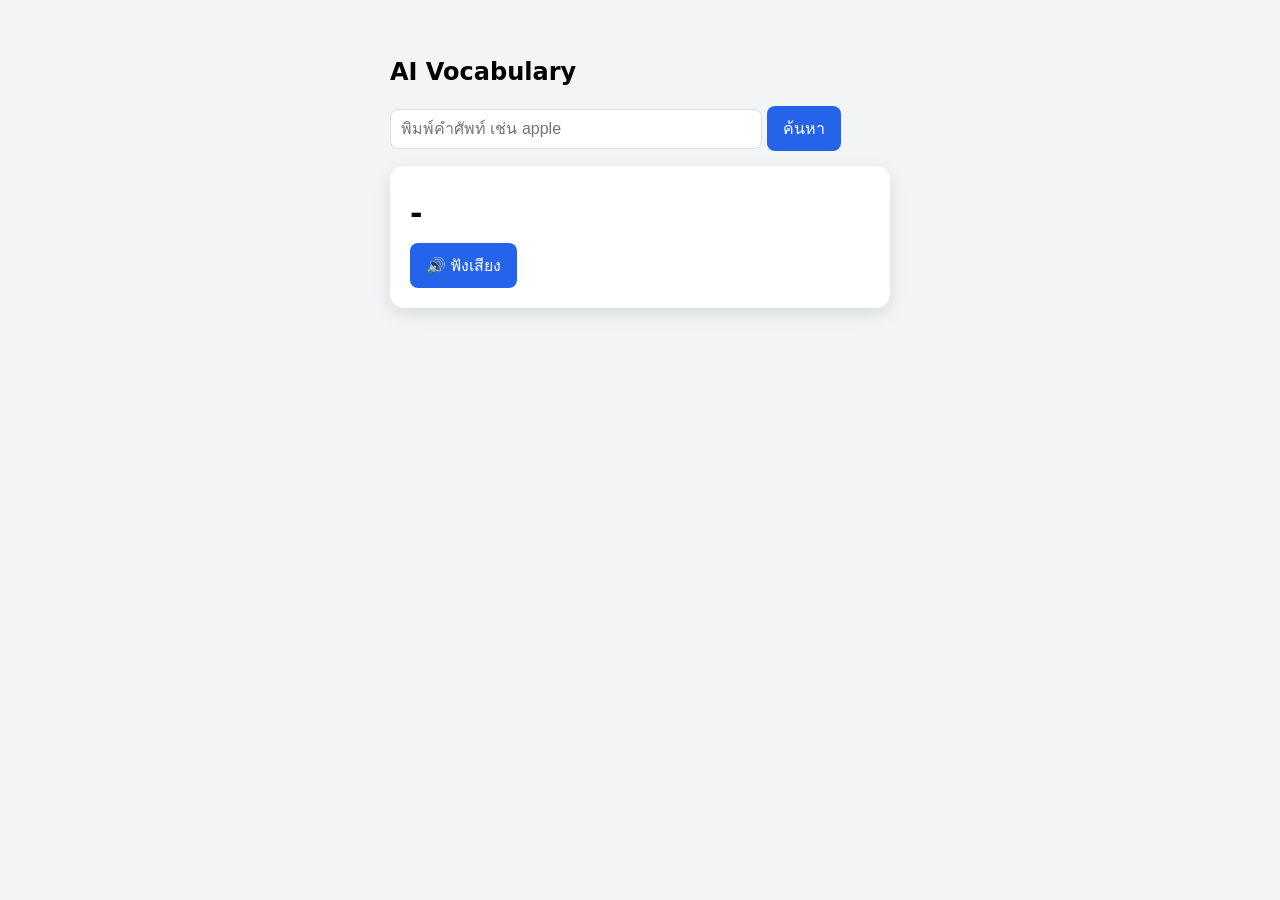
==== index.html @ 569f8cfa "front ai app" ====
<!doctype html>
<html lang="th">
    <head>
        <meta charset="UTF-8" />
        <title>AI Vocabulary Helper</title>
        <meta name="viewport" content="width=device-width, initial-scale=1.0" />

        <style>
            body {
                font-family: system-ui;
                background: #f3f4f6;
                padding: 30px;
            }

            .container {
                max-width: 500px;
                margin: auto;
            }

            .card {
                background: white;
                border-radius: 14px;
                padding: 20px;
                box-shadow: 0 6px 18px rgba(0, 0, 0, 0.1);
            }

            input {
                width: 70%;
                padding: 10px;
                font-size: 16px;
                border-radius: 8px;
                border: 1px solid #ddd;
            }

            button {
                padding: 10px 16px;
                font-size: 16px;
                border: none;
                border-radius: 8px;
                cursor: pointer;
                background: #2563eb;
                color: white;
            }

            button:hover {
                background: #1d4ed8;
            }

            .word {
                font-size: 30px;
                font-weight: bold;
                margin-top: 10px;
            }

            .meaning {
                margin-top: 6px;
                font-size: 18px;
            }

            img {
                width: 100%;
                border-radius: 10px;
                margin-top: 12px;
            }

            .tools {
                margin-top: 12px;
            }
        </style>
    </head>

    <body>
        <div class="container">
            <h2>AI Vocabulary</h2>

            <div style="margin-bottom: 15px">
                <input id="inputWord" placeholder="พิมพ์คำศัพท์ เช่น apple" />
                <button onclick="searchWord()">ค้นหา</button>
            </div>

            <div class="card">
                <div class="word" id="word">-</div>

                <div class="meaning" id="meaning_th"></div>

                <div class="meaning" id="meaning_en"></div>

                <div class="meaning" id="phonetic"></div>

                <img id="image" src="" style="display: none" />

                <div class="tools">
                    <button onclick="speak()">🔊 ฟังเสียง</button>
                </div>
            </div>
        </div>

        <script>
            let currentWord = "";
            let currentLang = "en-US";

            async function searchWord() {
                const word = document.getElementById("inputWord").value;

                if (!word) return;

                const response = await fetch(
                    "https://api.dify.ai/v1/workflows/run",
                    {
                        method: "POST",
                        headers: {
                            Authorization:
                                "Bearer app-laY1BIEQpB1r9JVg2QMKyCxW",
                            "Content-Type": "application/json",
                        },
                        body: JSON.stringify({
                            inputs: {
                                word: word,
                            },
                            response_mode: "blocking",
                            user: "web-user",
                        }),
                    },
                );

                const data = await response.json();

                const result = data.data.outputs;

                showResult(result);
            }

            function showResult(data) {
                document.getElementById("word").innerText = data.word;

                document.getElementById("meaning_th").innerText =
                    "TH: " + data.meaning_th;

                document.getElementById("meaning_en").innerText =
                    "EN: " + data.meaning_en;

                document.getElementById("phonetic").innerText =
                    "อ่าน: " + data.phonetic_th;

                currentWord = data.word;
                currentLang = data.tts_lang;

                loadImage(data.image_keyword);
            }

            function loadImage(keyword) {
                const url = `https://source.unsplash.com/400x300/?${keyword}`;

                const img = document.getElementById("image");

                img.src = url;

                img.style.display = "block";
            }

            function speak() {
                if (!currentWord) return;

                const utterance = new SpeechSynthesisUtterance(currentWord);

                utterance.lang = currentLang;

                speechSynthesis.speak(utterance);
            }
        </script>
    </body>
</html>
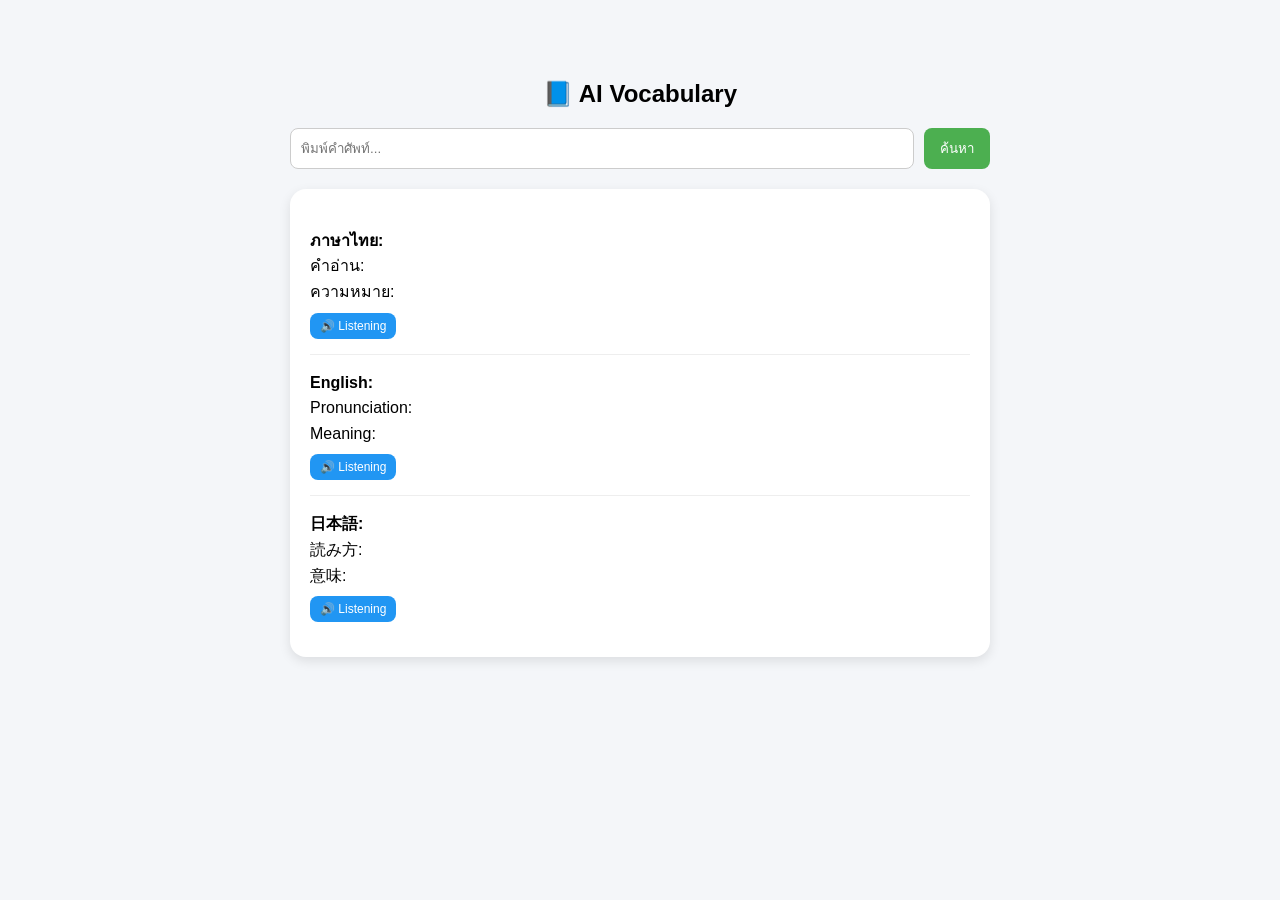
==== commit 9d0becae: "Dify AI Vocabulary" ====
--- a/index.html
+++ b/index.html
@@ -2,171 +2,52 @@
 <html lang="th">
     <head>
         <meta charset="UTF-8" />
-        <title>AI Vocabulary Helper</title>
-        <meta name="viewport" content="width=device-width, initial-scale=1.0" />
+        <title>AI Vocabulary</title>
 
-        <style>
-            body {
-                font-family: system-ui;
-                background: #f3f4f6;
-                padding: 30px;
-            }
-
-            .container {
-                max-width: 500px;
-                margin: auto;
-            }
-
-            .card {
-                background: white;
-                border-radius: 14px;
-                padding: 20px;
-                box-shadow: 0 6px 18px rgba(0, 0, 0, 0.1);
-            }
-
-            input {
-                width: 70%;
-                padding: 10px;
-                font-size: 16px;
-                border-radius: 8px;
-                border: 1px solid #ddd;
-            }
-
-            button {
-                padding: 10px 16px;
-                font-size: 16px;
-                border: none;
-                border-radius: 8px;
-                cursor: pointer;
-                background: #2563eb;
-                color: white;
-            }
-
-            button:hover {
-                background: #1d4ed8;
-            }
-
-            .word {
-                font-size: 30px;
-                font-weight: bold;
-                margin-top: 10px;
-            }
-
-            .meaning {
-                margin-top: 6px;
-                font-size: 18px;
-            }
-
-            img {
-                width: 100%;
-                border-radius: 10px;
-                margin-top: 12px;
-            }
-
-            .tools {
-                margin-top: 12px;
-            }
-        </style>
+        <link rel="stylesheet" href="style.css" />
     </head>
 
     <body>
         <div class="container">
-            <h2>AI Vocabulary</h2>
+            <h2>📘 AI Vocabulary</h2>
 
-            <div style="margin-bottom: 15px">
-                <input id="inputWord" placeholder="พิมพ์คำศัพท์ เช่น apple" />
-                <button onclick="searchWord()">ค้นหา</button>
+            <div class="search">
+                <input id="inputWord" placeholder="พิมพ์คำศัพท์..." />
+                <button onclick="search()">ค้นหา</button>
             </div>
 
+            <div class="loading" id="loading">⏳ กำลังโหลด...</div>
+
             <div class="card">
-                <div class="word" id="word">-</div>
+                <img id="image" />
 
-                <div class="meaning" id="meaning_th"></div>
+                <div class="lang">
+                    <b>ภาษาไทย:</b> <span id="word_th"></span><br />
+                    คำอ่าน: <span id="phonetic_th"></span><br />
+                    ความหมาย: <span id="meaning_th"></span><br />
+                    <button onclick="speak('th')">🔊 Listening</button>
+                </div>
 
-                <div class="meaning" id="meaning_en"></div>
+                <hr />
 
-                <div class="meaning" id="phonetic"></div>
+                <div class="lang">
+                    <b>English:</b> <span id="word_en"></span><br />
+                    Pronunciation: <span id="phonetic_en"></span><br />
+                    Meaning: <span id="meaning_en"></span><br />
+                    <button onclick="speak('en')">🔊 Listening</button>
+                </div>
 
-                <img id="image" src="" style="display: none" />
+                <hr />
 
-                <div class="tools">
-                    <button onclick="speak()">🔊 ฟังเสียง</button>
+                <div class="lang">
+                    <b>日本語:</b> <span id="word_ja"></span><br />
+                    読み方: <span id="phonetic_ja"></span><br />
+                    意味: <span id="meaning_ja"></span><br />
+                    <button onclick="speak('ja')">🔊 Listening</button>
                 </div>
             </div>
         </div>
 
-        <script>
-            let currentWord = "";
-            let currentLang = "en-US";
-
-            async function searchWord() {
-                const word = document.getElementById("inputWord").value;
-
-                if (!word) return;
-
-                const response = await fetch(
-                    "https://api.dify.ai/v1/workflows/run",
-                    {
-                        method: "POST",
-                        headers: {
-                            Authorization:
-                                "Bearer app-laY1BIEQpB1r9JVg2QMKyCxW",
-                            "Content-Type": "application/json",
-                        },
-                        body: JSON.stringify({
-                            inputs: {
-                                word: word,
-                            },
-                            response_mode: "blocking",
-                            user: "web-user",
-                        }),
-                    },
-                );
-
-                const data = await response.json();
-
-                const result = data.data.outputs;
-
-                showResult(result);
-            }
-
-            function showResult(data) {
-                document.getElementById("word").innerText = data.word;
-
-                document.getElementById("meaning_th").innerText =
-                    "TH: " + data.meaning_th;
-
-                document.getElementById("meaning_en").innerText =
-                    "EN: " + data.meaning_en;
-
-                document.getElementById("phonetic").innerText =
-                    "อ่าน: " + data.phonetic_th;
-
-                currentWord = data.word;
-                currentLang = data.tts_lang;
-
-                loadImage(data.image_keyword);
-            }
-
-            function loadImage(keyword) {
-                const url = `https://source.unsplash.com/400x300/?${keyword}`;
-
-                const img = document.getElementById("image");
-
-                img.src = url;
-
-                img.style.display = "block";
-            }
-
-            function speak() {
-                if (!currentWord) return;
-
-                const utterance = new SpeechSynthesisUtterance(currentWord);
-
-                utterance.lang = currentLang;
-
-                speechSynthesis.speak(utterance);
-            }
-        </script>
+        <script src="app.js"></script>
     </body>
 </html>
--- a/style.css
+++ b/style.css
@@ -0,0 +1,78 @@
+body {
+    font-family: Arial, sans-serif;
+    background: #f4f6f9;
+    margin: 0;
+    padding: 0;
+}
+
+.container {
+    max-width: 700px;
+    margin: 40px auto;
+    padding: 20px;
+}
+
+h2 {
+    text-align: center;
+}
+
+.search {
+    display: flex;
+    gap: 10px;
+    margin-bottom: 20px;
+}
+
+.search input {
+    flex: 1;
+    padding: 10px;
+    border-radius: 8px;
+    border: 1px solid #ccc;
+}
+
+.search button {
+    padding: 10px 16px;
+    border: none;
+    background: #4caf50;
+    color: white;
+    border-radius: 8px;
+    cursor: pointer;
+}
+
+.card {
+    background: white;
+    border-radius: 16px;
+    padding: 20px;
+    box-shadow: 0 4px 12px rgba(0, 0, 0, 0.1);
+}
+
+.card img {
+    width: 100%;
+    border-radius: 12px;
+    margin-bottom: 15px;
+}
+
+.lang {
+    margin-bottom: 15px;
+    line-height: 1.6;
+}
+
+.lang button {
+    margin-top: 8px;
+    padding: 6px 10px;
+    border: none;
+    border-radius: 8px;
+    background: #2196f3;
+    color: white;
+    cursor: pointer;
+    font-size: 12px;
+}
+
+hr {
+    border: none;
+    border-top: 1px solid #eee;
+    margin: 15px 0;
+}
+
+.loading {
+    text-align: center;
+    display: none;
+}
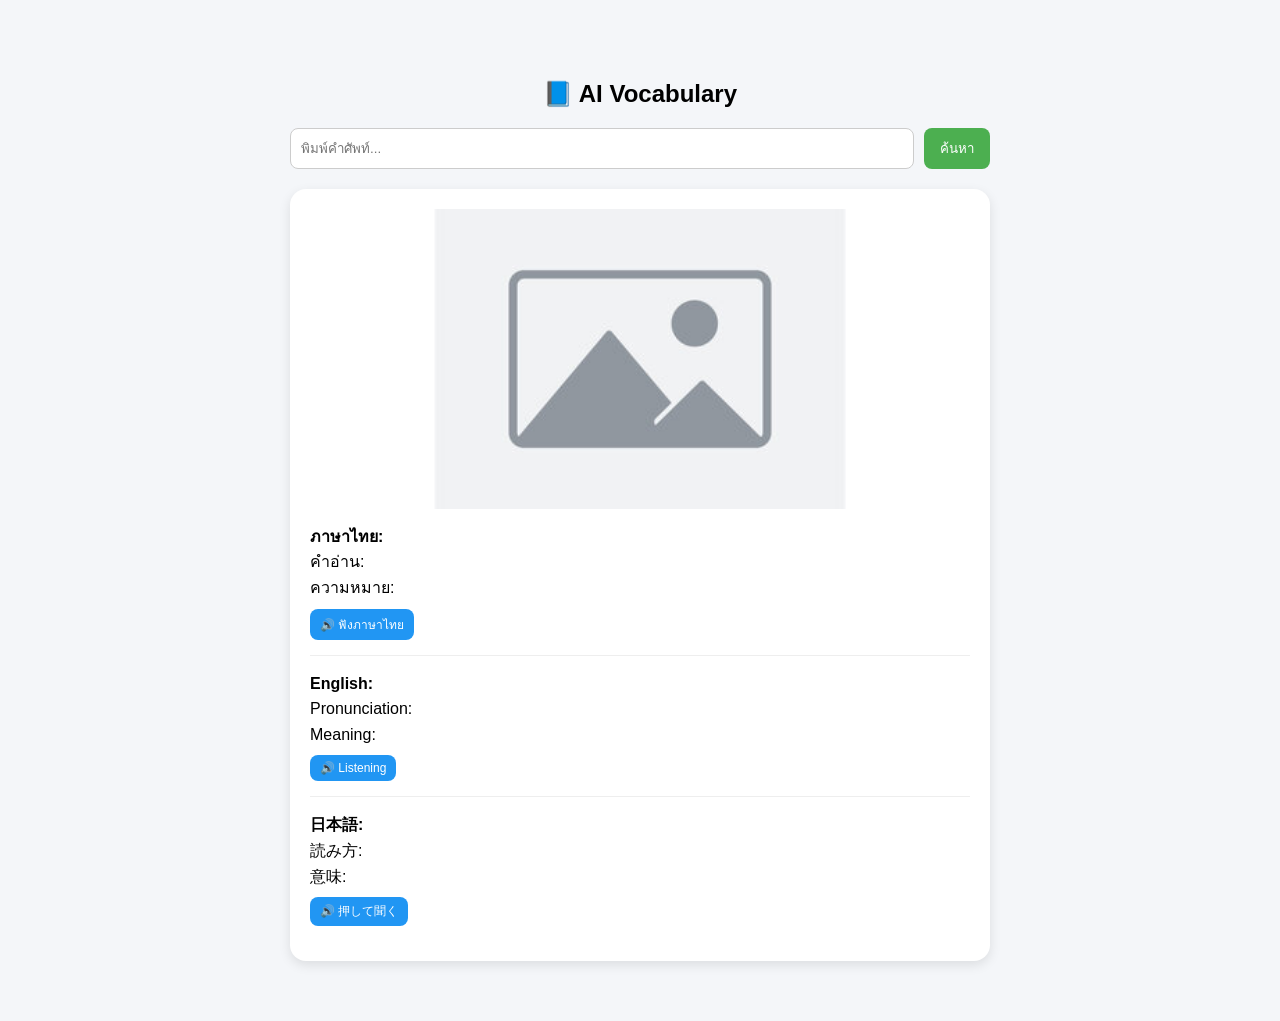
==== commit e175b267: "update project dify ai" ====
--- a/index.html
+++ b/index.html
@@ -19,13 +19,13 @@
             <div class="loading" id="loading">⏳ กำลังโหลด...</div>
 
             <div class="card">
-                <img id="image" />
+                <img id="image" src="no-image.jpg" />
 
                 <div class="lang">
                     <b>ภาษาไทย:</b> <span id="word_th"></span><br />
                     คำอ่าน: <span id="phonetic_th"></span><br />
                     ความหมาย: <span id="meaning_th"></span><br />
-                    <button onclick="speak('th')">🔊 Listening</button>
+                    <button onclick="speak('th')">🔊 ฟังภาษาไทย</button>
                 </div>
 
                 <hr />
@@ -43,7 +43,7 @@
                     <b>日本語:</b> <span id="word_ja"></span><br />
                     読み方: <span id="phonetic_ja"></span><br />
                     意味: <span id="meaning_ja"></span><br />
-                    <button onclick="speak('ja')">🔊 Listening</button>
+                    <button onclick="speak('ja')">🔊 押して聞く</button>
                 </div>
             </div>
         </div>
--- a/style.css
+++ b/style.css
@@ -45,9 +45,13 @@
 }
 
 .card img {
-    width: 100%;
+    width: 500px;
+    height: 300px;
+    object-fit: cover;
+    object-position: center center;
+    display: block;
+    margin: 0 auto 15px;
     border-radius: 12px;
-    margin-bottom: 15px;
 }
 
 .lang {
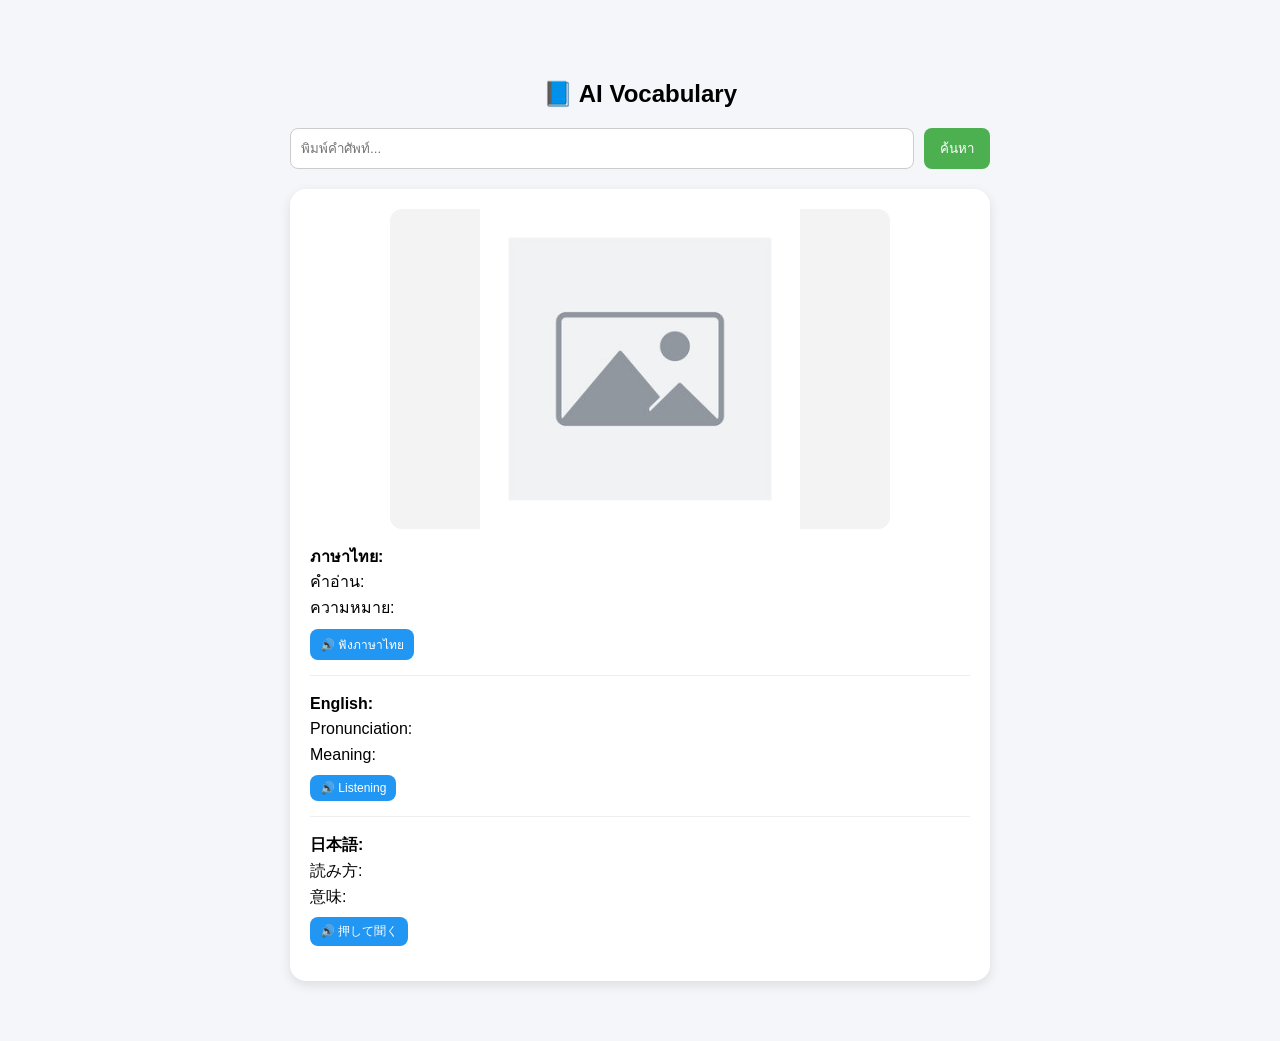
==== commit 92d5e042: "update code" ====
--- a/index.html
+++ b/index.html
@@ -3,7 +3,10 @@
     <head>
         <meta charset="UTF-8" />
         <title>AI Vocabulary</title>
-
+        <link
+            rel="icon"
+            href="data:image/svg+xml,%3Csvg xmlns='http://www.w3.org/2000/svg' viewBox='0 0 64 64'%3E%3Ctext y='0.9em' font-size='52'%3E%F0%9F%93%98%3C/text%3E%3C/svg%3E"
+        />
         <link rel="stylesheet" href="style.css" />
     </head>
 
@@ -19,7 +22,7 @@
             <div class="loading" id="loading">⏳ กำลังโหลด...</div>
 
             <div class="card">
-                <img id="image" src="no-image.jpg" />
+                <img id="image" src="no-image.jpg" alt="Vocabulary image" />
 
                 <div class="lang">
                     <b>ภาษาไทย:</b> <span id="word_th"></span><br />
@@ -48,6 +51,10 @@
             </div>
         </div>
 
+        <div id="imageModal" class="image-modal" onclick="closeImageModal()">
+            <img id="modalImage" class="image-modal-content" alt="Full size image" />
+        </div>
+
         <script src="app.js"></script>
     </body>
 </html>
--- a/style.css
+++ b/style.css
@@ -45,13 +45,15 @@
 }
 
 .card img {
-    width: 500px;
-    height: 300px;
-    object-fit: cover;
+    width: min(100%, 500px);
+    height: min(50vh, 320px);
+    object-fit: contain;
     object-position: center center;
     display: block;
     margin: 0 auto 15px;
     border-radius: 12px;
+    cursor: zoom-in;
+    background: #f3f3f3;
 }
 
 .lang {
@@ -80,3 +82,29 @@
     text-align: center;
     display: none;
 }
+
+.image-modal {
+    display: none;
+    position: fixed;
+    inset: 0;
+    background: rgba(0, 0, 0, 0.85);
+    z-index: 999;
+    justify-content: center;
+    align-items: center;
+    padding: 20px;
+    cursor: zoom-out;
+}
+
+.image-modal.show {
+    display: flex;
+}
+
+.image-modal-content {
+    max-width: min(92vw, 1200px);
+    max-height: 90vh;
+    width: auto;
+    height: auto;
+    border-radius: 12px;
+    object-fit: contain;
+    background: #111;
+}
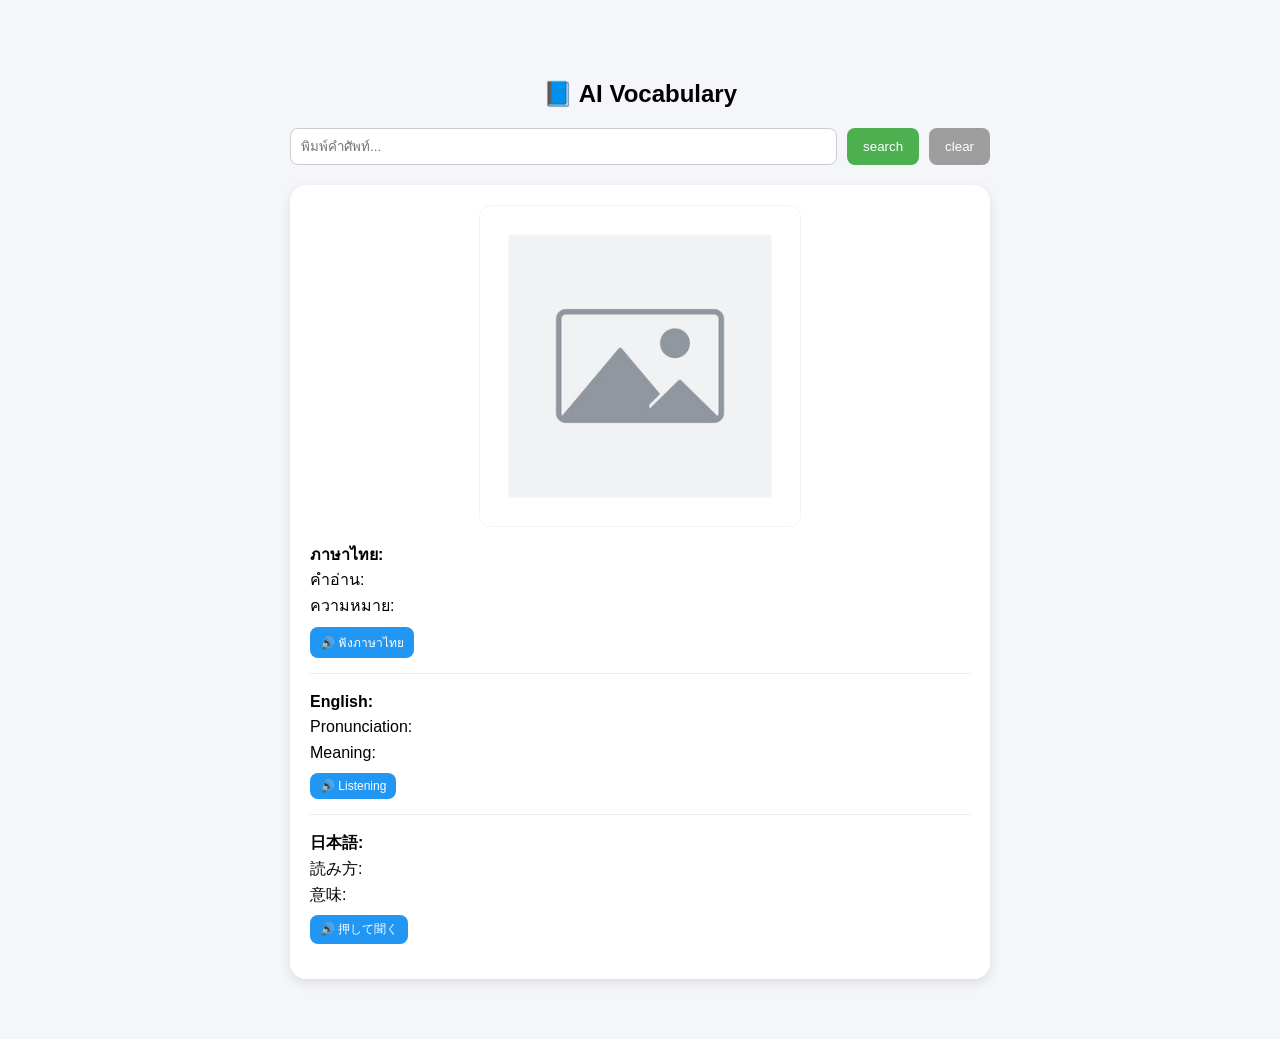
==== commit 09a50825: "update code" ====
--- a/index.html
+++ b/index.html
@@ -16,10 +16,11 @@
 
             <div class="search">
                 <input id="inputWord" placeholder="พิมพ์คำศัพท์..." />
-                <button onclick="search()">ค้นหา</button>
+                <button onclick="search()">search</button>
+                <button class="btn-clear" onclick="clearData()">clear</button>
             </div>
 
-            <div class="loading" id="loading">⏳ กำลังโหลด...</div>
+            <div class="loading" id="loading">⏳ Loading...</div>
 
             <div class="card">
                 <img id="image" src="no-image.jpg" alt="Vocabulary image" />
--- a/style.css
+++ b/style.css
@@ -37,6 +37,10 @@
     cursor: pointer;
 }
 
+.search .btn-clear {
+    background: #9e9e9e;
+}
+
 .card {
     background: white;
     border-radius: 16px;
@@ -45,7 +49,7 @@
 }
 
 .card img {
-    width: min(100%, 500px);
+    max-width: 100%;
     height: min(50vh, 320px);
     object-fit: contain;
     object-position: center center;
@@ -53,7 +57,7 @@
     margin: 0 auto 15px;
     border-radius: 12px;
     cursor: zoom-in;
-    background: #f3f3f3;
+    border: 1px solid #f3f3f3;
 }
 
 .lang {
@@ -81,6 +85,7 @@
 .loading {
     text-align: center;
     display: none;
+    margin-bottom: 15px;
 }
 
 .image-modal {
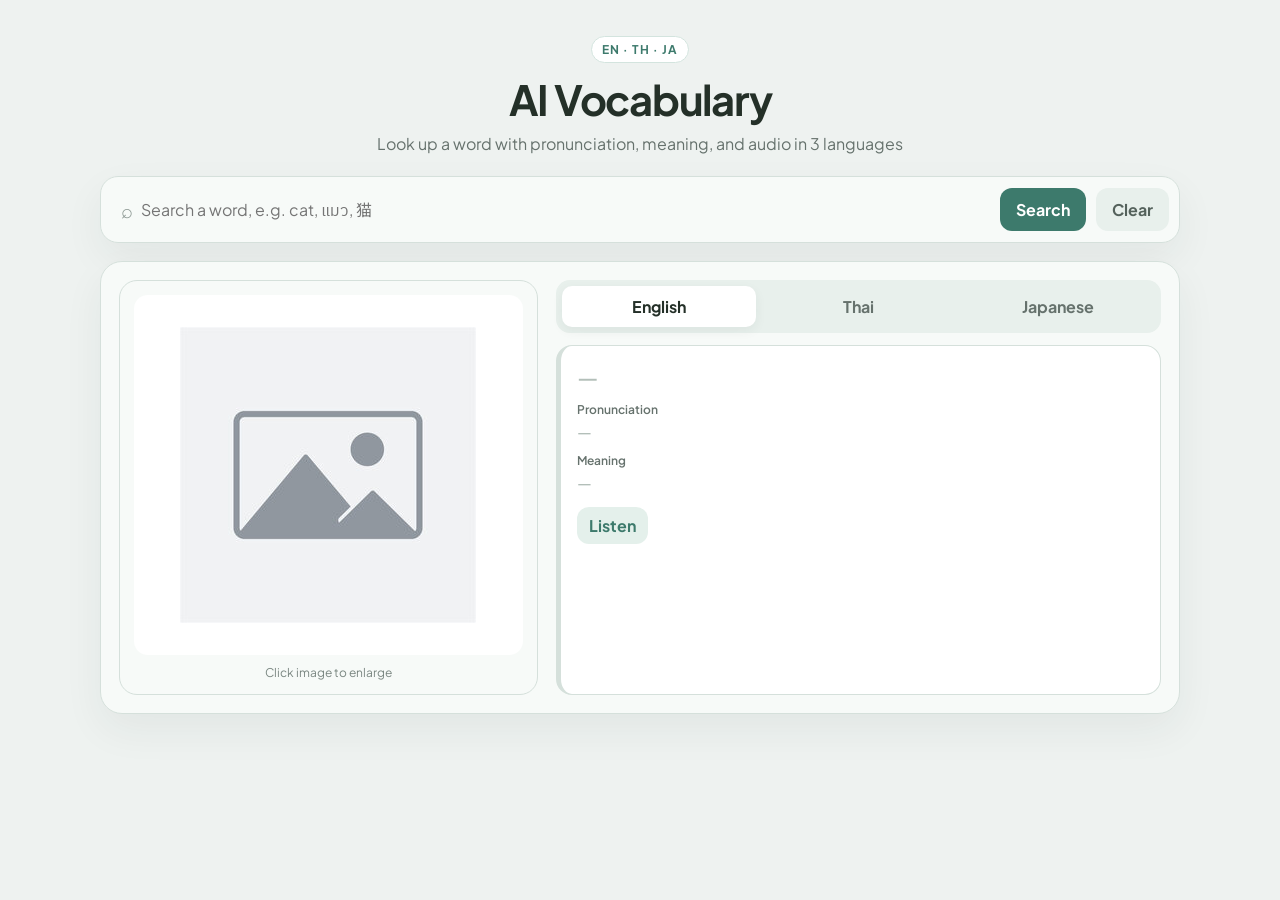
==== commit 28694bff: "Modify Layout html" ====
--- a/index.html
+++ b/index.html
@@ -1,55 +1,111 @@
 <!doctype html>
-<html lang="th">
+<html lang="en">
     <head>
         <meta charset="UTF-8" />
+        <meta name="viewport" content="width=device-width, initial-scale=1.0" />
         <title>AI Vocabulary</title>
         <link
             rel="icon"
             href="data:image/svg+xml,%3Csvg xmlns='http://www.w3.org/2000/svg' viewBox='0 0 64 64'%3E%3Ctext y='0.9em' font-size='52'%3E%F0%9F%93%98%3C/text%3E%3C/svg%3E"
         />
+        <link rel="preconnect" href="https://fonts.googleapis.com" />
+        <link rel="preconnect" href="https://fonts.gstatic.com" crossorigin />
+        <link
+            href="https://fonts.googleapis.com/css2?family=IBM+Plex+Sans+Thai:wght@400;500;600;700&family=Noto+Sans+JP:wght@400;500;700&family=Plus+Jakarta+Sans:wght@400;500;600;700&display=swap"
+            rel="stylesheet"
+        />
         <link rel="stylesheet" href="style.css" />
     </head>
 
     <body>
+        <div class="bg" aria-hidden="true"></div>
+
         <div class="container">
-            <h2>📘 AI Vocabulary</h2>
+            <header class="hero">
+                <p class="badge">EN · TH · JA</p>
+                <h1>AI Vocabulary</h1>
+                <p class="subtitle">Look up a word with pronunciation, meaning, and audio in 3 languages</p>
+            </header>
 
-            <div class="search">
-                <input id="inputWord" placeholder="พิมพ์คำศัพท์..." />
-                <button onclick="search()">search</button>
-                <button class="btn-clear" onclick="clearData()">clear</button>
+            <form class="search" onsubmit="event.preventDefault(); search();">
+                <label class="search-field">
+                    <span class="search-icon" aria-hidden="true">⌕</span>
+                    <input id="inputWord" type="text" placeholder="Search a word, e.g. cat, แมว, 猫" autocomplete="off" />
+                </label>
+                <button type="submit" class="btn btn-primary">Search</button>
+                <button type="button" class="btn btn-ghost" onclick="clearData()">Clear</button>
+            </form>
+
+            <div class="loading" id="loading">
+                <span class="spinner" aria-hidden="true"></span>
+                Looking up word...
             </div>
 
-            <div class="loading" id="loading">⏳ Loading...</div>
+            <section class="card" id="resultCard">
+                <figure class="media">
+                    <img id="image" src="asset/images/no-image.jpg" alt="Vocabulary image" />
+                    <figcaption>Click image to enlarge</figcaption>
+                </figure>
 
-            <div class="card">
-                <img id="image" src="no-image.jpg" alt="Vocabulary image" />
+                <div class="langs">
+                    <div class="tabs" role="tablist" aria-label="Languages">
+                        <button type="button" class="tab is-active" role="tab" id="tab-en" aria-selected="true" aria-controls="panel-en" onclick="switchTab('en')">
+                            English
+                        </button>
+                        <button type="button" class="tab" role="tab" id="tab-th" aria-selected="false" aria-controls="panel-th" onclick="switchTab('th')">
+                            Thai
+                        </button>
+                        <button type="button" class="tab" role="tab" id="tab-ja" aria-selected="false" aria-controls="panel-ja" onclick="switchTab('ja')">
+                            Japanese
+                        </button>
+                    </div>
 
-                <div class="lang">
-                    <b>ภาษาไทย:</b> <span id="word_th"></span><br />
-                    คำอ่าน: <span id="phonetic_th"></span><br />
-                    ความหมาย: <span id="meaning_th"></span><br />
-                    <button onclick="speak('th')">🔊 ฟังภาษาไทย</button>
+                    <article class="lang lang-en is-active" role="tabpanel" id="panel-en" aria-labelledby="tab-en">
+                        <p class="word" id="word_en"></p>
+                        <dl>
+                            <div>
+                                <dt>Pronunciation</dt>
+                                <dd id="phonetic_en"></dd>
+                            </div>
+                            <div>
+                                <dt>Meaning</dt>
+                                <dd id="meaning_en"></dd>
+                            </div>
+                        </dl>
+                        <button type="button" class="btn btn-speak" onclick="speak('en')">Listen</button>
+                    </article>
+
+                    <article class="lang lang-th" role="tabpanel" id="panel-th" aria-labelledby="tab-th" hidden>
+                        <p class="word" id="word_th"></p>
+                        <dl>
+                            <div>
+                                <dt>Pronunciation</dt>
+                                <dd id="phonetic_th"></dd>
+                            </div>
+                            <div>
+                                <dt>Meaning</dt>
+                                <dd id="meaning_th"></dd>
+                            </div>
+                        </dl>
+                        <button type="button" class="btn btn-speak" onclick="speak('th')">Listen</button>
+                    </article>
+
+                    <article class="lang lang-ja" role="tabpanel" id="panel-ja" aria-labelledby="tab-ja" hidden>
+                        <p class="word" id="word_ja"></p>
+                        <dl>
+                            <div>
+                                <dt>Pronunciation</dt>
+                                <dd id="phonetic_ja"></dd>
+                            </div>
+                            <div>
+                                <dt>Meaning</dt>
+                                <dd id="meaning_ja"></dd>
+                            </div>
+                        </dl>
+                        <button type="button" class="btn btn-speak" onclick="speak('ja')">Listen</button>
+                    </article>
                 </div>
-
-                <hr />
-
-                <div class="lang">
-                    <b>English:</b> <span id="word_en"></span><br />
-                    Pronunciation: <span id="phonetic_en"></span><br />
-                    Meaning: <span id="meaning_en"></span><br />
-                    <button onclick="speak('en')">🔊 Listening</button>
-                </div>
-
-                <hr />
-
-                <div class="lang">
-                    <b>日本語:</b> <span id="word_ja"></span><br />
-                    読み方: <span id="phonetic_ja"></span><br />
-                    意味: <span id="meaning_ja"></span><br />
-                    <button onclick="speak('ja')">🔊 押して聞く</button>
-                </div>
-            </div>
+            </section>
         </div>
 
         <div id="imageModal" class="image-modal" onclick="closeImageModal()">
--- a/style.css
+++ b/style.css
@@ -1,98 +1,310 @@
+:root {
+    --bg: #eef2f0;
+    --ink: #243028;
+    --muted: #66726d;
+    --line: #d5e0db;
+    --surface: #f7faf8;
+    --surface-2: #e8f0ec;
+    --primary: #3d7a6c;
+    --primary-ink: #fff;
+    --th: #b45309;
+    --en: #1d4ed8;
+    --ja: #be123c;
+    --shadow: 0 16px 40px rgba(36, 56, 50, 0.06);
+    --radius: 22px;
+}
+
+* {
+    box-sizing: border-box;
+}
+
 body {
-    font-family: Arial, sans-serif;
-    background: #f4f6f9;
     margin: 0;
-    padding: 0;
+    min-height: 100vh;
+    color: var(--ink);
+    font-family: "Plus Jakarta Sans", "IBM Plex Sans Thai", "Noto Sans JP", sans-serif;
+    background: var(--bg);
+}
+
+.bg {
+    position: fixed;
+    inset: 0;
+    z-index: -1;
 }
 
 .container {
-    max-width: 700px;
-    margin: 40px auto;
-    padding: 20px;
-}
-
-h2 {
+    width: min(1080px, calc(100% - 32px));
+    margin: 0 auto;
+    padding: 36px 0 56px;
+}
+
+.hero {
     text-align: center;
+    margin-bottom: 22px;
+}
+
+.badge {
+    display: inline-flex;
+    margin: 0 0 10px;
+    padding: 5px 10px;
+    border-radius: 999px;
+    background: #fff;
+    color: var(--primary);
+    border: 1px solid #d3e4de;
+    font-size: 12px;
+    font-weight: 700;
+    letter-spacing: 0.08em;
+}
+
+h1 {
+    margin: 0;
+    font-size: clamp(1.8rem, 4vw, 2.6rem);
+    letter-spacing: -0.03em;
+}
+
+.subtitle {
+    margin: 8px 0 0;
+    color: var(--muted);
 }
 
 .search {
     display: flex;
     gap: 10px;
-    margin-bottom: 20px;
+    align-items: center;
+    margin-bottom: 18px;
+    padding: 10px;
+    background: var(--surface);
+    border: 1px solid var(--line);
+    border-radius: 18px;
+    box-shadow: var(--shadow);
+}
+
+.search-field {
+    flex: 1;
+    display: flex;
+    align-items: center;
+    gap: 8px;
+    min-width: 0;
+    padding: 0 10px;
+}
+
+.search-icon {
+    color: #8a9691;
+    font-size: 20px;
 }
 
 .search input {
+    width: 100%;
+    border: 0;
+    outline: 0;
+    background: transparent;
+    padding: 12px 0;
+    font: inherit;
+    font-size: 16px;
+}
+
+.btn {
+    border: 0;
+    border-radius: 12px;
+    padding: 11px 16px;
+    font: inherit;
+    font-weight: 700;
+    cursor: pointer;
+    transition: transform 0.15s ease, background 0.15s ease, box-shadow 0.15s ease;
+}
+
+.btn:hover {
+    transform: translateY(-1px);
+}
+
+.btn-primary {
+    background: var(--primary);
+    color: var(--primary-ink);
+}
+
+.btn-ghost {
+    background: var(--surface-2);
+    color: #55625c;
+}
+
+.btn-speak {
+    width: fit-content;
+    padding: 8px 12px;
+    background: #e4f0eb;
+    color: var(--primary);
+}
+
+.loading {
+    display: none;
+    align-items: center;
+    justify-content: center;
+    gap: 10px;
+    margin-bottom: 16px;
+    color: var(--muted);
+}
+
+.loading.show {
+    display: flex;
+}
+
+.spinner {
+    width: 16px;
+    height: 16px;
+    border: 2px solid #cfe0d9;
+    border-top-color: var(--primary);
+    border-radius: 50%;
+    animation: spin 0.7s linear infinite;
+}
+
+@keyframes spin {
+    to {
+        transform: rotate(360deg);
+    }
+}
+
+.card {
+    display: grid;
+    grid-template-columns: minmax(240px, 0.9fr) 1.3fr;
+    gap: 18px;
+    padding: 18px;
+    background: var(--surface);
+    border: 1px solid var(--line);
+    border-radius: var(--radius);
+    box-shadow: var(--shadow);
+}
+
+.media {
+    margin: 0;
+    padding: 14px;
+    border: 1px solid var(--line);
+    border-radius: 18px;
+}
+
+.media img {
+    width: 100%;
+    height: min(46vh, 360px);
+    object-fit: contain;
+    object-position: center;
+    display: block;
+    border-radius: 14px;
+    background: #fff;
+    cursor: zoom-in;
+}
+
+.media figcaption {
+    margin-top: 10px;
+    text-align: center;
+    color: #7a8681;
+    font-size: 12px;
+}
+
+.langs {
+    display: flex;
+    flex-direction: column;
+    min-height: 100%;
+}
+
+.tabs {
+    display: grid;
+    grid-template-columns: repeat(3, 1fr);
+    gap: 6px;
+    margin-bottom: 12px;
+    padding: 6px;
+    background: var(--surface-2);
+    border-radius: 14px;
+}
+
+.tab {
+    border: 0;
+    border-radius: 10px;
+    padding: 10px 8px;
+    background: transparent;
+    color: var(--muted);
+    font: inherit;
+    font-weight: 700;
+    cursor: pointer;
+}
+
+.tab.is-active {
+    background: #fff;
+    color: var(--ink);
+    box-shadow: 0 4px 12px rgba(36, 56, 50, 0.06);
+}
+
+.lang {
+    display: none;
     flex: 1;
-    padding: 10px;
-    border-radius: 8px;
-    border: 1px solid #ccc;
-}
-
-.search button {
-    padding: 10px 16px;
-    border: none;
-    background: #4caf50;
-    color: white;
-    border-radius: 8px;
-    cursor: pointer;
-}
-
-.search .btn-clear {
-    background: #9e9e9e;
-}
-
-.card {
-    background: white;
+    padding: 16px 16px 18px;
+    background: #fff;
+    border: 1px solid var(--line);
+    border-left: 5px solid var(--line);
     border-radius: 16px;
-    padding: 20px;
-    box-shadow: 0 4px 12px rgba(0, 0, 0, 0.1);
-}
-
-.card img {
-    max-width: 100%;
-    height: min(50vh, 320px);
-    object-fit: contain;
-    object-position: center center;
+}
+
+.lang.is-active {
     display: block;
-    margin: 0 auto 15px;
-    border-radius: 12px;
-    cursor: zoom-in;
-    border: 1px solid #f3f3f3;
-}
-
-.lang {
-    margin-bottom: 15px;
+}
+
+
+.lang-head {
+    display: flex;
+    align-items: center;
+    gap: 8px;
+    margin-bottom: 6px;
+}
+
+.flag {
+    min-width: 34px;
+    padding: 2px 7px;
+    border-radius: 999px;
+    background: var(--surface-2);
+    font-size: 11px;
+    font-weight: 700;
+    text-align: center;
+}
+
+.word {
+    margin: 0 0 10px;
+    min-height: 1.3em;
+    font-size: 1.45rem;
+    font-weight: 700;
+    letter-spacing: -0.02em;
+}
+
+.word:empty::before,
+dd:empty::before {
+    content: "—";
+    color: #b3bfb9;
+    font-weight: 500;
+}
+
+dl {
+    display: grid;
+    gap: 8px;
+    margin: 0 0 12px;
+}
+
+dl div {
+    display: grid;
+    gap: 2px;
+}
+
+dt {
+    color: var(--muted);
+    font-size: 12px;
+    font-weight: 600;
+}
+
+dd {
+    margin: 0;
     line-height: 1.6;
-}
-
-.lang button {
-    margin-top: 8px;
-    padding: 6px 10px;
-    border: none;
-    border-radius: 8px;
-    background: #2196f3;
-    color: white;
-    cursor: pointer;
-    font-size: 12px;
-}
-
-hr {
-    border: none;
-    border-top: 1px solid #eee;
-    margin: 15px 0;
-}
-
-.loading {
-    text-align: center;
-    display: none;
-    margin-bottom: 15px;
 }
 
 .image-modal {
     display: none;
     position: fixed;
     inset: 0;
-    background: rgba(0, 0, 0, 0.85);
+    background: rgba(18, 14, 10, 0.88);
     z-index: 999;
     justify-content: center;
     align-items: center;
@@ -113,3 +325,22 @@
     object-fit: contain;
     background: #111;
 }
+
+@media (max-width: 820px) {
+    .card {
+        grid-template-columns: 1fr;
+    }
+
+    .search {
+        flex-wrap: wrap;
+    }
+
+    .search-field {
+        flex: 1 1 100%;
+    }
+
+    .btn-primary,
+    .btn-ghost {
+        flex: 1;
+    }
+}
